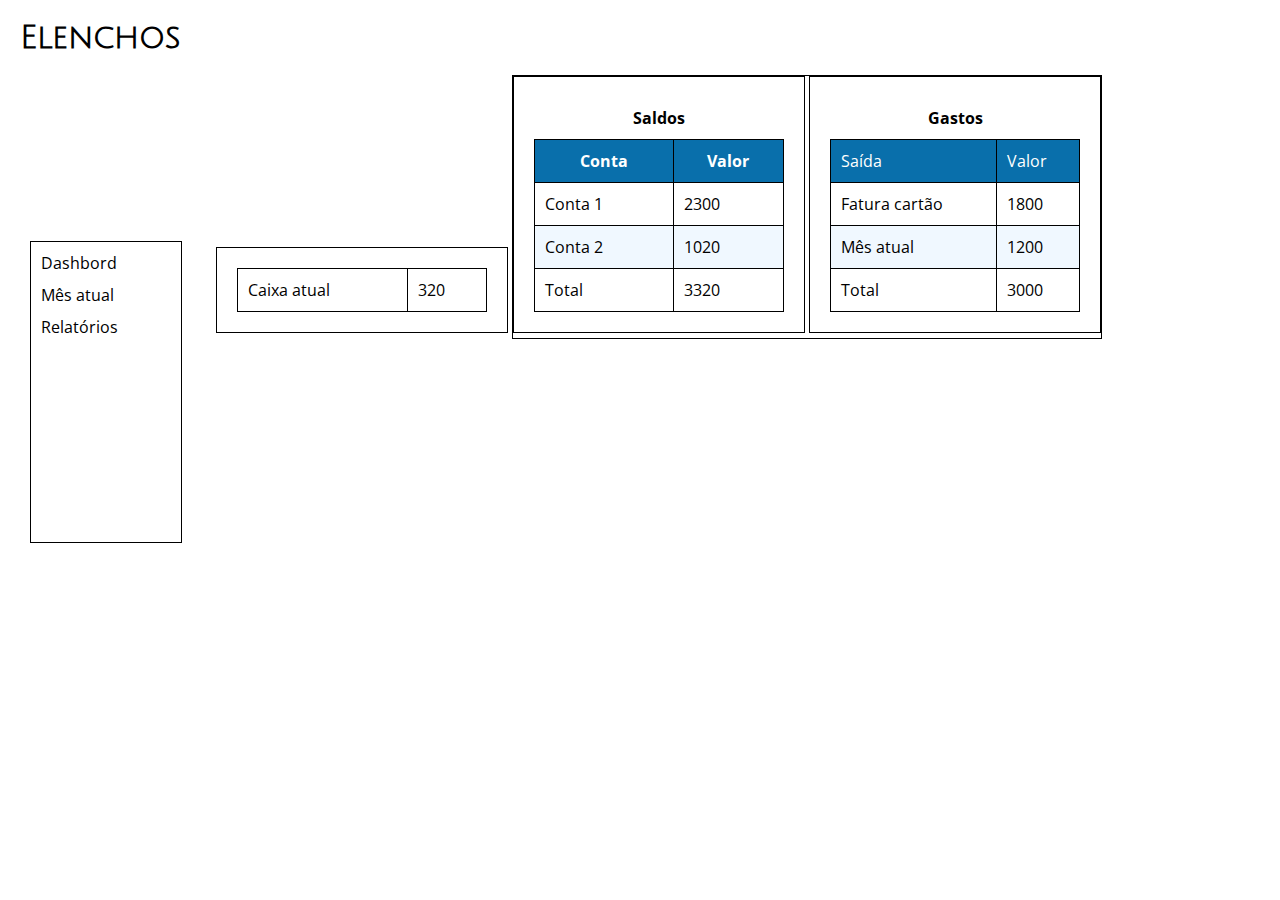
==== index.html @ d8aa7e9c "inicio" ====
<!DOCTYPE html>
<html lang="pt-br">

<head>
    <meta charset="UTF-8">
    <meta http-equiv="X-UA-Compatible" content="IE=edge">
    <meta name="viewport" content="width=device-width, initial-scale=1.0">
    <title>Elenchos - Dashbord</title>
    <link rel="stylesheet" href="style/style.css">
</head>

<body>
    <header>
        <h1>Elenchos</h1>
    </header>
    <div id="menu">
        <nav>
            <p>Dashbord</p>
            <p>Mês atual</p>
            <p>Relatórios</p>
        </nav>
    </div>
    <main>
        <div>
            <table>
                <tr>
                    <td>Caixa atual</td>
                    <td>320</td>
                </tr>
            </table>
        </div>
        <div id="entradas-saidas">
            <div id="saldos">
                <table>
                    <caption>Saldos</caption>
                    <thead>
                        <th>Conta</th>
                        <th>Valor</th>
                    </thead>
                    <tbody>
                        <tr>
                            <td>Conta 1</td>
                            <td>2300</td>
                        </tr>
                        <tr>
                            <td>Conta 2</td>
                            <td>1020</td>
                        </tr>
                    </tbody>
                    <tfoot>
                        <tr>
                            <td>Total</td>
                            <td>3320</td>
                        </tr>
                    </tfoot>
                </table>
            </div>
            <div id="gastos">
                <table>
                    <caption>Gastos</caption>
                    <thead>
                        <tr>
                            <td>Saída</td>
                            <td>Valor</td>
                        </tr>
                    </thead>
                    <tbody>
                        <tr>
                            <td>Fatura cartão</td>
                            <td>1800</td>
                        </tr>
                        <td>Mês atual</td>
                        <td>1200</td>
                    </tbody>
                    <tfoot>
                        <tr>
                            <td>Total</td>
                            <td>3000</td>
                        </tr>
                    </tfoot>
                </table>
            </div>
        </div>
    </main>
</body>

</html>
---- style/style.css ----
@charset "utf-8";

@import url('https://fonts.googleapis.com/css2?family=Julius+Sans+One&display=swap');
@import url('https://fonts.googleapis.com/css2?family=Open+Sans:ital,wght@0,300;0,400;0,500;0,600;0,700;0,800;1,300;1,400;1,500;1,600;1,700;1,800&display=swap');

:root {
    --cor1: #00C717;
    --cor2: #00C3BD;
    --cor3: #09AB61;
    --cor4: #096FAB;
    --cor5: #0A37CC;

    --fonte-logo: 'Julius Sans One', sans-serif;
    --fonte-padrao: 'Open Sans', sans-serif;
}

* {
    margin: 0px;
    padding: 0px;
}

header {
    margin: 20px;
}

main {
    display: inline-block;
}

div {
    border: 1px solid black;
    display: inline-block;
}

#menu {
    margin: 30px;
    width: 150px;
    height: 300px;
}

#caixa {
    width: 100px;
}

nav>p {
    margin: 10px;
}

body {
    font-family: var(--fonte-padrao)
}

h1 {
    font-family: var(--fonte-logo);
}

table {
    width: 250px;
    margin: 20px;
    border-collapse: collapse;
    position: relative;
}

caption {
    font-weight: bold;
    padding: 10px;
}


thead {
    background-color: var(--cor4);
    color: white;
}

td,
th {
    border: 1px solid black;
    padding: 10px;
}

tbody>tr:nth-child(even) {
    background-color: aliceblue;
}
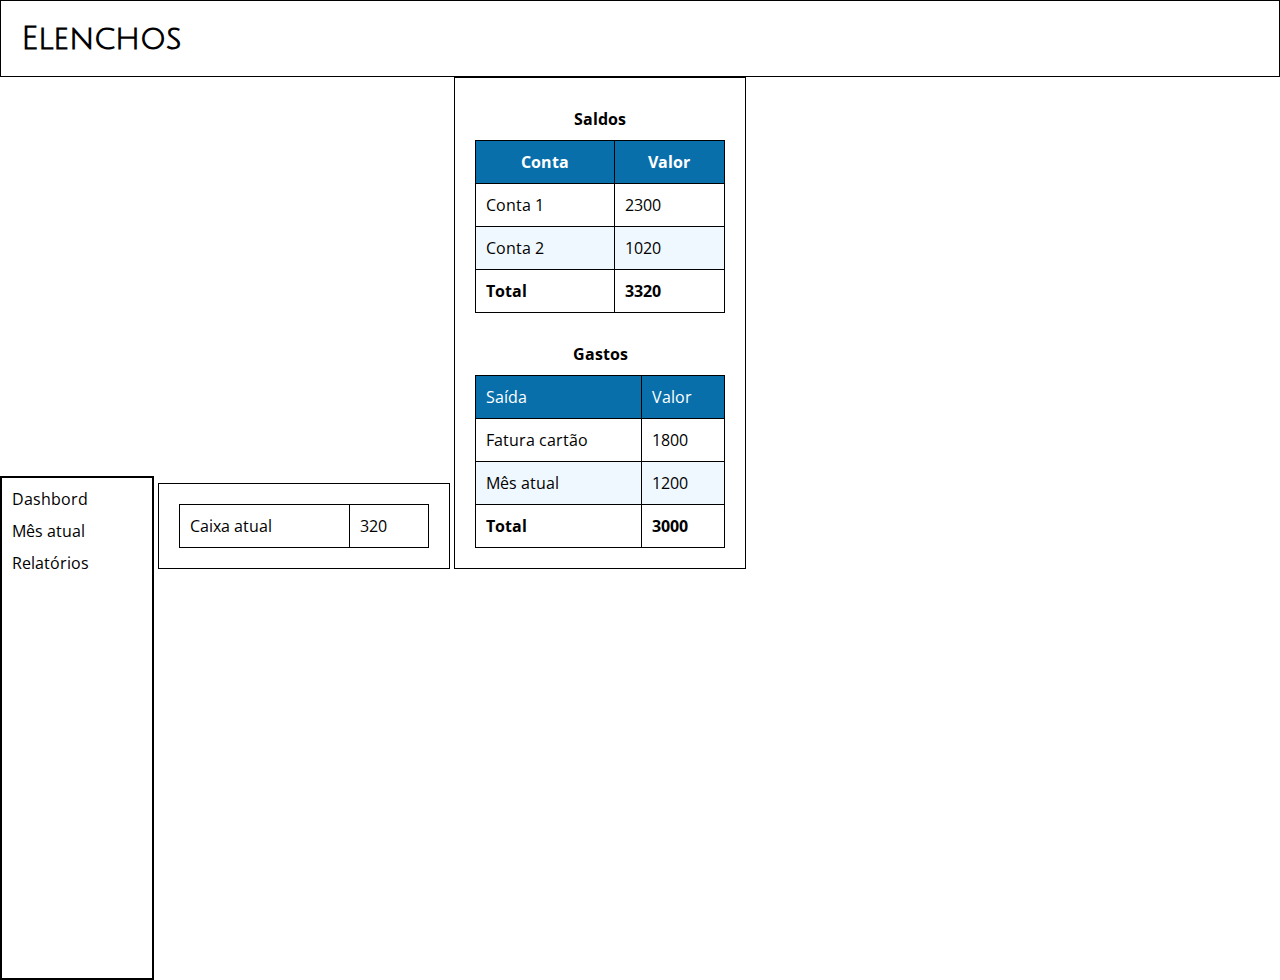
==== commit 871b496a: "dia1" ====
--- a/index.html
+++ b/index.html
@@ -14,15 +14,18 @@
         <h1>Elenchos</h1>
     </header>
     <div id="menu">
-        <nav>
-            <p>Dashbord</p>
-            <p>Mês atual</p>
-            <p>Relatórios</p>
-        </nav>
+        <aside>
+            <nav>
+                <p>Dashbord</p>
+                <p>Mês atual</p>
+                <p>Relatórios</p>
+            </nav>
+        </aside>
     </div>
+
     <main>
         <div>
-            <table>
+            <table id="caixa">
                 <tr>
                     <td>Caixa atual</td>
                     <td>320</td>
@@ -30,56 +33,52 @@
             </table>
         </div>
         <div id="entradas-saidas">
-            <div id="saldos">
-                <table>
-                    <caption>Saldos</caption>
-                    <thead>
-                        <th>Conta</th>
-                        <th>Valor</th>
-                    </thead>
-                    <tbody>
-                        <tr>
-                            <td>Conta 1</td>
-                            <td>2300</td>
-                        </tr>
-                        <tr>
-                            <td>Conta 2</td>
-                            <td>1020</td>
-                        </tr>
-                    </tbody>
-                    <tfoot>
-                        <tr>
-                            <td>Total</td>
-                            <td>3320</td>
-                        </tr>
-                    </tfoot>
-                </table>
-            </div>
-            <div id="gastos">
-                <table>
-                    <caption>Gastos</caption>
-                    <thead>
-                        <tr>
-                            <td>Saída</td>
-                            <td>Valor</td>
-                        </tr>
-                    </thead>
-                    <tbody>
-                        <tr>
-                            <td>Fatura cartão</td>
-                            <td>1800</td>
-                        </tr>
-                        <td>Mês atual</td>
-                        <td>1200</td>
-                    </tbody>
-                    <tfoot>
-                        <tr>
-                            <td>Total</td>
-                            <td>3000</td>
-                        </tr>
-                    </tfoot>
-                </table>
-            </div>
+            <table id="saldos">
+                <caption>Saldos</caption>
+                <thead>
+                    <th>Conta</th>
+                    <th>Valor</th>
+                </thead>
+                <tbody>
+                    <tr>
+                        <td>Conta 1</td>
+                        <td>2300</td>
+                    </tr>
+                    <tr>
+                        <td>Conta 2</td>
+                        <td>1020</td>
+                    </tr>
+                </tbody>
+                <tfoot>
+                    <tr>
+                        <td>Total</td>
+                        <td>3320</td>
+                    </tr>
+                </tfoot>
+            </table>
+            <table id="gastos">
+                <caption>Gastos</caption>
+                <thead>
+                    <tr>
+                        <td>Saída</td>
+                        <td>Valor</td>
+                    </tr>
+                </thead>
+                <tbody>
+                    <tr>
+                        <td>Fatura cartão</td>
+                        <td>1800</td>
+                    </tr>
+                    <td>Mês atual</td>
+                    <td>1200</td>
+                </tbody>
+                <tfoot>
+                    <tr>
+                        <td>Total</td>
+                        <td>3000</td>
+                    </tr>
+                </tfoot>
+            </table>
         </div>
     </main>
 </body>
--- a/style/style.css
+++ b/style/style.css
@@ -1,5 +1,4 @@
 @charset "utf-8";
-
 @import url('https://fonts.googleapis.com/css2?family=Julius+Sans+One&display=swap');
 @import url('https://fonts.googleapis.com/css2?family=Open+Sans:ital,wght@0,300;0,400;0,500;0,600;0,700;0,800;1,300;1,400;1,500;1,600;1,700;1,800&display=swap');
 
@@ -20,11 +19,20 @@
 }
 
 header {
-    margin: 20px;
+    padding: 20px;
+    border: 1px solid black;
 }
 
 main {
     display: inline-block;
+    width: 1000px;
+}
+
+aside {
+    display: inline-block;
+    width: 150px;
+    height: 500px;
+    border: 1px solid black;
 }
 
 div {
@@ -32,22 +40,8 @@
     display: inline-block;
 }
 
-#menu {
-    margin: 30px;
-    width: 150px;
-    height: 300px;
-}
-
-#caixa {
-    width: 100px;
-}
-
-nav>p {
-    margin: 10px;
-}
-
 body {
-    font-family: var(--fonte-padrao)
+    font-family: var(--fonte-padrao);
 }
 
 h1 {
@@ -58,7 +52,6 @@
     width: 250px;
     margin: 20px;
     border-collapse: collapse;
-    position: relative;
 }
 
 caption {
@@ -80,4 +73,12 @@
 
 tbody>tr:nth-child(even) {
     background-color: aliceblue;
+}
+
+tfoot {
+    font-weight: bold;
+}
+
+nav>p {
+    margin: 10px;
 }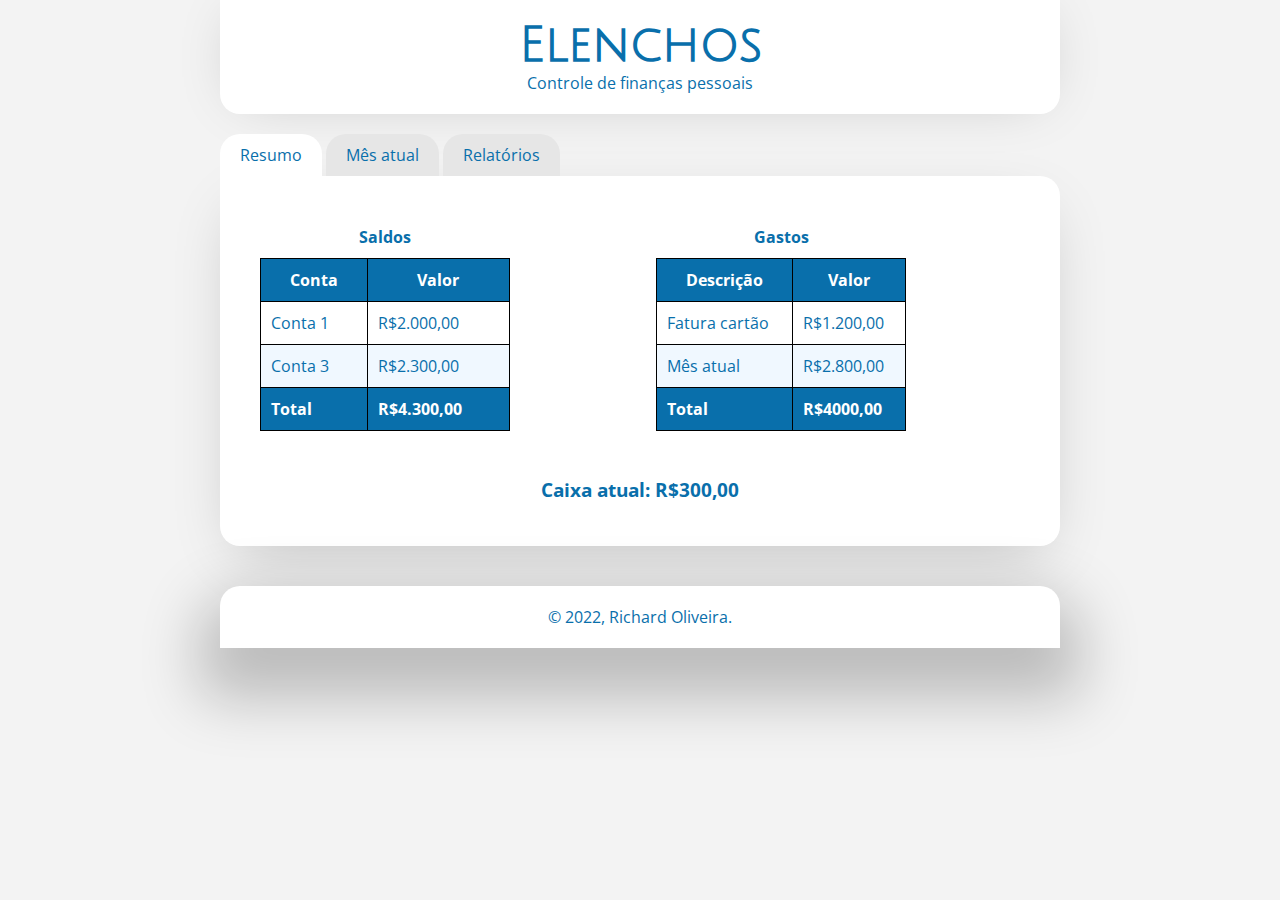
==== commit 6dea5b2e: "dia2" ====
--- a/index.html
+++ b/index.html
@@ -5,82 +5,80 @@
     <meta charset="UTF-8">
     <meta http-equiv="X-UA-Compatible" content="IE=edge">
     <meta name="viewport" content="width=device-width, initial-scale=1.0">
-    <title>Elenchos - Dashbord</title>
-    <link rel="stylesheet" href="style/style.css">
+    <title>Elenchos - Resumo</title>
+    <link rel="stylesheet" href="style/style-resumo.css">
 </head>
 
 <body>
     <header>
         <h1>Elenchos</h1>
+        <p>Controle de finanças pessoais</p>
     </header>
-    <div id="menu">
-        <aside>
-            <nav>
-                <p>Dashbord</p>
-                <p>Mês atual</p>
-                <p>Relatórios</p>
-            </nav>
-        </aside>
-    </div>
-
+    <nav>
+        <a href="index.html" class="menus" id="resumo">Resumo</a>
+        <a href="mes-atual.html" class="menus" id="mes-atual">Mês atual</a>
+        <a href="relatorios.html" class="menus" id="relatorios">Relatórios</a>
+    </nav>
     <main>
-        <div>
-            <table id="caixa">
-                <tr>
-                    <td>Caixa atual</td>
-                    <td>320</td>
-                </tr>
-            </table>
+        <div id="dashbords">
+            <div id="saldos">
+                <table>
+                    <caption>Saldos</caption>
+                    <thead>
+                        <th>Conta</th>
+                        <th>Valor</th>
+                    </thead>
+                    <tbody>
+                        <tr>
+                            <td>Conta 1</td>
+                            <td>R$2.000,00</td>
+                        </tr>
+                        <tr>
+                            <td>Conta 3</td>
+                            <td>R$2.300,00</td>
+                        </tr>
+                    </tbody>
+                    <tfoot>
+                        <tr>
+                            <td>Total</td>
+                            <td>R$4.300,00</td>
+                        </tr>
+                    </tfoot>
+                </table>
+            </div>
+            <div id="gastos">
+                <table>
+                    <caption>Gastos</caption>
+                    <thead>
+                        <th>Descrição</th>
+                        <th>Valor</th>
+                    </thead>
+                    <tbody>
+                        <tr>
+                            <td>Fatura cartão</td>
+                            <td>R$1.200,00</td>
+                        </tr>
+                        <tr>
+                            <td>Mês atual</td>
+                            <td>R$2.800,00</td>
+                        </tr>
+                    </tbody>
+                    <tfoot>
+                        <tr>
+                            <td>Total</td>
+                            <td>R$4000,00</td>
+                        </tr>
+                    </tfoot>
+                </table>
+            </div>
         </div>
-        <div id="entradas-saidas">
-            <table id="saldos">
-                <caption>Saldos</caption>
-                <thead>
-                    <th>Conta</th>
-                    <th>Valor</th>
-                </thead>
-                <tbody>
-                    <tr>
-                        <td>Conta 1</td>
-                        <td>2300</td>
-                    </tr>
-                    <tr>
-                        <td>Conta 2</td>
-                        <td>1020</td>
-                    </tr>
-                </tbody>
-                <tfoot>
-                    <tr>
-                        <td>Total</td>
-                        <td>3320</td>
-                    </tr>
-                </tfoot>
-            </table>
-            <table id="gastos">
-                <caption>Gastos</caption>
-                <thead>
-                    <tr>
-                        <td>Saída</td>
-                        <td>Valor</td>
-                    </tr>
-                </thead>
-                <tbody>
-                    <tr>
-                        <td>Fatura cartão</td>
-                        <td>1800</td>
-                    </tr>
-                    <td>Mês atual</td>
-                    <td>1200</td>
-                </tbody>
-                <tfoot>
-                    <tr>
-                        <td>Total</td>
-                        <td>3000</td>
-                    </tr>
-                </tfoot>
-            </table>
+        <div id="caixa">
+            <p>Caixa atual: R$300,00</p>
         </div>
     </main>
+    <footer>
+        <p>&copy; 2022, <a href="https://github.com/richard7dias" target="_blank">Richard Oliveira</a>.</p>
+    </footer>
 </body>
 
 </html>--- a/style/style-resumo.css
+++ b/style/style-resumo.css
@@ -0,0 +1,170 @@
+@charset "utf-8";
+@import url('https://fonts.googleapis.com/css2?family=Julius+Sans+One&display=swap');
+@import url('https://fonts.googleapis.com/css2?family=Open+Sans:ital,wght@0,300;0,400;0,500;0,600;0,700;0,800;1,300;1,400;1,500;1,600;1,700;1,800&display=swap');
+
+:root {
+    --cor1: #0A37CC;
+    --cor2: #096FAB;
+    --cor3: #09AB61;
+    --cor4: #00C3BD;
+    --cor5: #00C717;
+    --cor6: #f3f3f3;
+    --cor7: #e6e6e6;
+    --sombra: #0000003b;
+
+    --fonte-logo: 'Julius Sans One', sans-serif;
+    --fonte-padrao: 'Open Sans', sans-serif;
+}
+
+* {
+    margin: 0px;
+    padding: 0px;
+}
+
+header {
+    padding: 20px;
+    background-color: white;
+    border-radius: 0px 0px 20px 20px;
+    margin: auto;
+    max-width: 800px;
+    box-shadow: 0px 0px 60px -20px var(--sombra);
+}
+
+header>h1 {
+    font-family: var(--fonte-logo);
+    text-align: center;
+    font-size: 3em;
+}
+
+header>p {
+    text-align: center;
+}
+
+nav {
+    padding-right: 40px;
+    min-width: 280px;
+    max-width: 800px;
+    margin: auto;
+    margin-top: 30px;
+    border-radius: 20px 20px 0px 0px;
+}
+
+nav>a {
+    color: var(--cor2);
+}
+
+nav>a:hover {
+    background-color: white;
+    transition-duration: 0.2s;
+}
+
+nav>a:active {
+    background-color: var(--cor6);
+}
+
+#resumo {
+    background-color: white;
+}
+
+.menus {
+    background-color: var(--cor7);
+    border-radius: 20px 20px 0px 0px;
+    padding: 10px 20px 10px 20px;
+    text-decoration: none;
+}
+
+main {
+    padding: 20px;
+    min-width: 380px;
+    max-width: 800px;
+    margin: auto;
+    margin-top: 10px;
+    border-radius: 0px 20px 20px 20px;
+    box-shadow: 0px 20px 60px -20px var(--sombra);
+    background-color: white;
+}
+
+#caixa {
+    display: block;
+    width: 100%;
+    height: 50px;
+    padding-top: 20px;
+    text-align: center;
+    font-size: 1.2em;
+    font-weight: bold;
+}
+
+#dashbords {
+    width: 100%;
+}
+
+#saldos {
+    display: inline-block;
+    width: 49%;
+}
+
+#gastos {
+    display: inline-block;
+    width: 49%;
+}
+
+body {
+    font-family: var(--fonte-padrao);
+    background-color: var(--cor6);
+    color: var(--cor2);
+}
+
+table {
+    width: 250px;
+    margin: 20px;
+    border-collapse: collapse;
+}
+
+caption {
+    font-weight: bold;
+    padding: 10px;
+}
+
+
+thead {
+    background-color: var(--cor2);
+    color: white;
+}
+
+td,
+th {
+    border: 1px solid black;
+    padding: 10px;
+}
+
+tbody>tr:nth-child(even) {
+    background-color: aliceblue;
+}
+
+tfoot {
+    font-weight: bold;
+    color: white;
+    background-color: var(--cor2);
+}
+
+footer {
+    text-align: center;
+    max-width: 800px;
+    margin: auto;
+    margin-top: 40px;
+    margin-bottom: 0px;
+    background-color: white;
+    border-radius: 20px 20px 0px 0px;
+    padding: 20px;
+    box-shadow: 0px 30px 60px 20px var(--sombra);
+}
+
+footer a {
+    text-decoration: none;
+    color: var(--cor2);
+}
+
+footer a:hover {
+    color: var(--cor1);
+    text-decoration: underline;
+}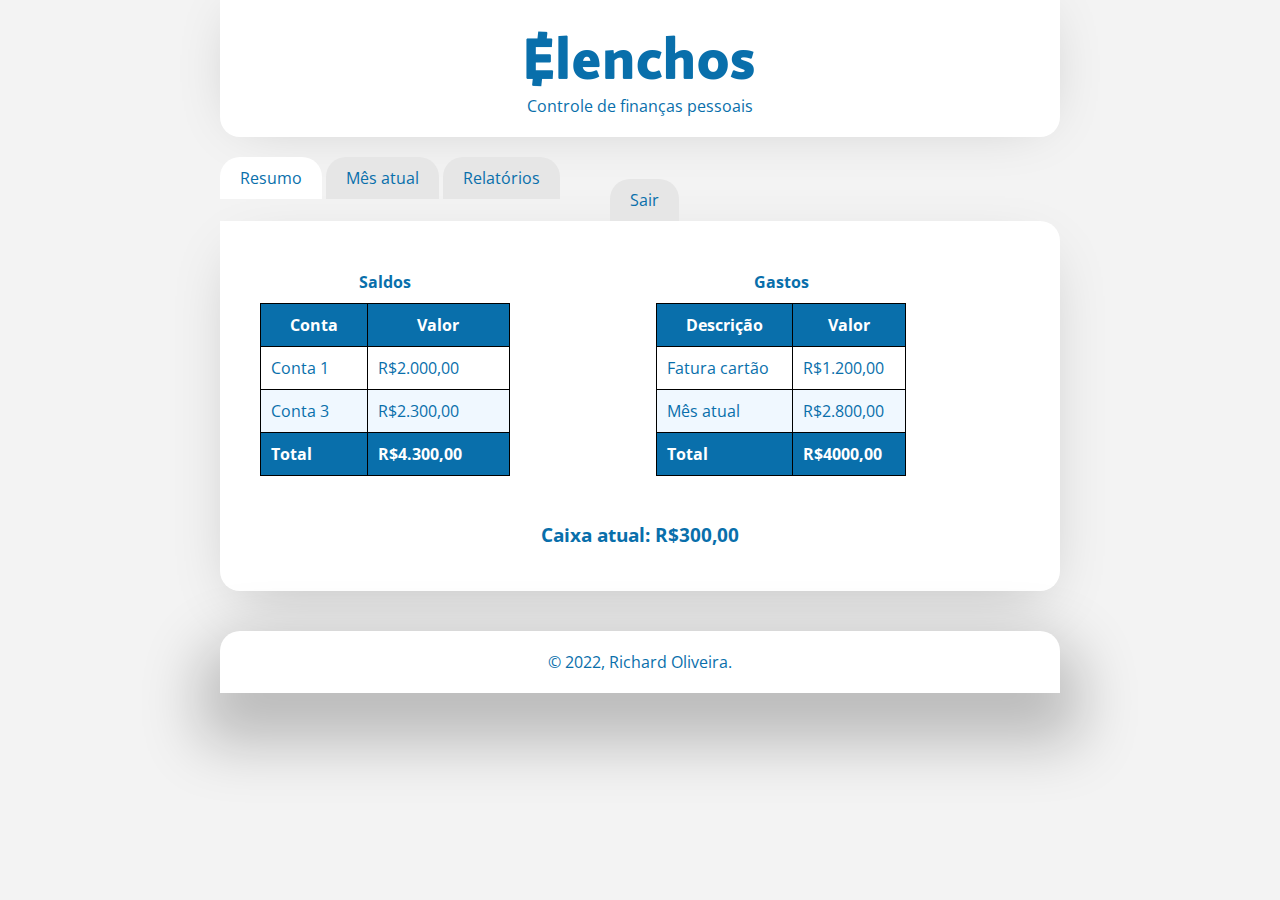
==== commit 85958c6a: "login" ====
--- a/index.html
+++ b/index.html
@@ -7,17 +7,19 @@
     <meta name="viewport" content="width=device-width, initial-scale=1.0">
     <title>Elenchos - Resumo</title>
     <link rel="stylesheet" href="style/style-resumo.css">
+    <link rel="shortcut icon" href="./imagens/favicon.ico" type="image/x-icon">
 </head>
 
 <body>
     <header>
-        <h1>Elenchos</h1>
+        <img src="imagens/elenchos-logotipo.png" alt="Elenchos" id="logotipo">
         <p>Controle de finanças pessoais</p>
     </header>
     <nav>
-        <a href="index.html" class="menus" id="resumo">Resumo</a>
-        <a href="mes-atual.html" class="menus" id="mes-atual">Mês atual</a>
-        <a href="relatorios.html" class="menus" id="relatorios">Relatórios</a>
+        <a href="index.html" class="menu" id="resumo">Resumo</a>
+        <a href="mes-atual.html" class="menu" id="mes-atual">Mês atual</a>
+        <a href="relatorios.html" class="menu" id="relatorios">Relatórios</a>
+        <a href="login.html" class="menu" id="sair">Sair</a>
     </nav>
     <main>
         <div id="dashbords">
--- a/style/style-resumo.css
+++ b/style/style-resumo.css
@@ -30,10 +30,10 @@
     box-shadow: 0px 0px 60px -20px var(--sombra);
 }
 
-header>h1 {
-    font-family: var(--fonte-logo);
-    text-align: center;
-    font-size: 3em;
+#logotipo {
+    max-width: 250px;
+    display: block;
+    margin: auto;
 }
 
 header>p {
@@ -66,11 +66,15 @@
     background-color: white;
 }
 
-.menus {
+.menu {
     background-color: var(--cor7);
     border-radius: 20px 20px 0px 0px;
     padding: 10px 20px 10px 20px;
     text-decoration: none;
+}
+
+#sair {
+    margin-left: 390px;
 }
 
 main {
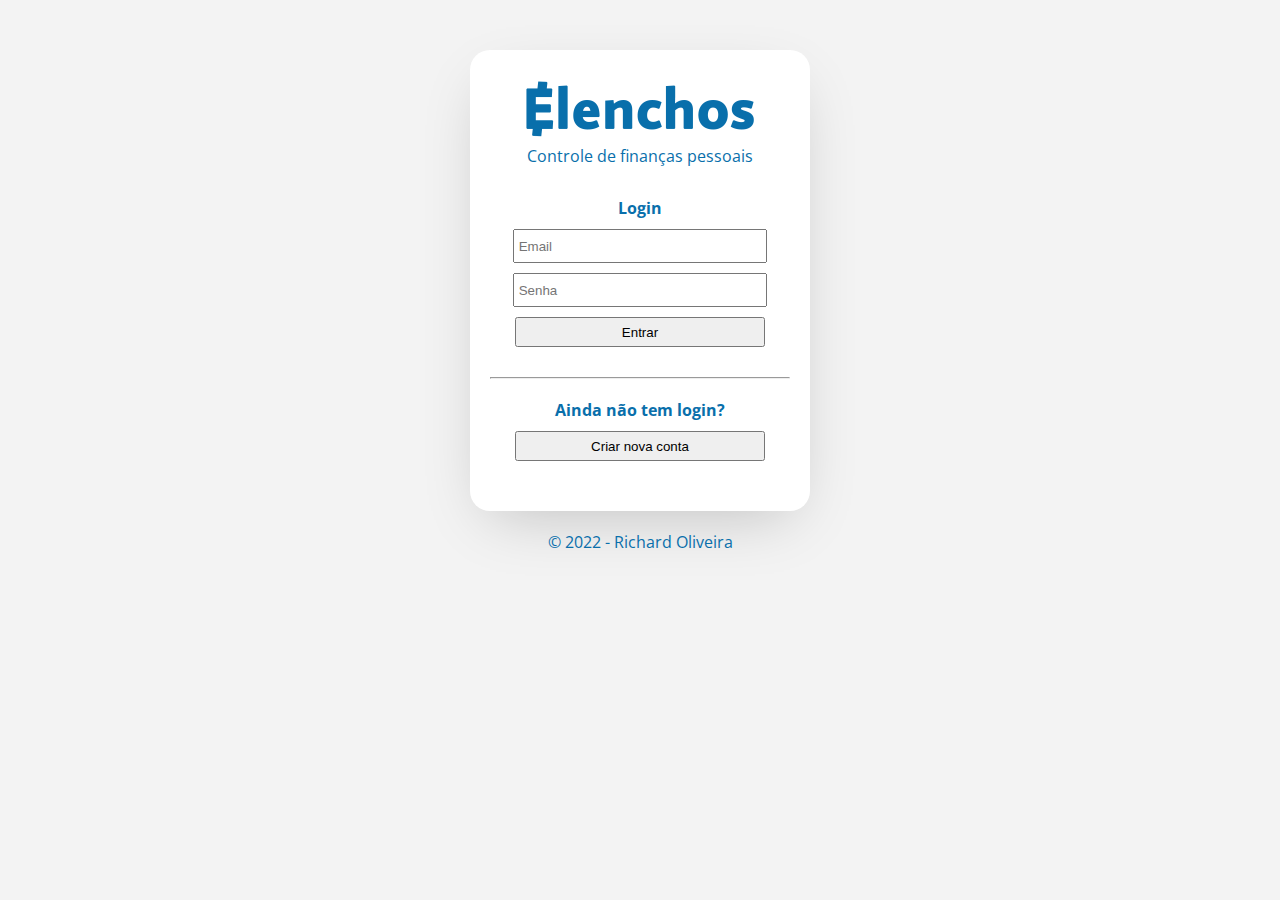
==== commit aa7e4c8c: "login" ====
--- a/index.html
+++ b/index.html
@@ -5,82 +5,33 @@
     <meta charset="UTF-8">
     <meta http-equiv="X-UA-Compatible" content="IE=edge">
     <meta name="viewport" content="width=device-width, initial-scale=1.0">
-    <title>Elenchos - Resumo</title>
-    <link rel="stylesheet" href="style/style-resumo.css">
+    <title>Elenchos - Login</title>
+    <link rel="stylesheet" href="style/style-login.css">
     <link rel="shortcut icon" href="./imagens/favicon.ico" type="image/x-icon">
 </head>
 
 <body>
-    <header>
-        <img src="imagens/elenchos-logotipo.png" alt="Elenchos" id="logotipo">
-        <p>Controle de finanças pessoais</p>
-    </header>
-    <nav>
-        <a href="index.html" class="menu" id="resumo">Resumo</a>
-        <a href="mes-atual.html" class="menu" id="mes-atual">Mês atual</a>
-        <a href="relatorios.html" class="menu" id="relatorios">Relatórios</a>
-        <a href="login.html" class="menu" id="sair">Sair</a>
-    </nav>
     <main>
-        <div id="dashbords">
-            <div id="saldos">
-                <table>
-                    <caption>Saldos</caption>
-                    <thead>
-                        <th>Conta</th>
-                        <th>Valor</th>
-                    </thead>
-                    <tbody>
-                        <tr>
-                            <td>Conta 1</td>
-                            <td>R$2.000,00</td>
-                        </tr>
-                        <tr>
-                            <td>Conta 3</td>
-                            <td>R$2.300,00</td>
-                        </tr>
-                    </tbody>
-                    <tfoot>
-                        <tr>
-                            <td>Total</td>
-                            <td>R$4.300,00</td>
-                        </tr>
-                    </tfoot>
-                </table>
-            </div>
-            <div id="gastos">
-                <table>
-                    <caption>Gastos</caption>
-                    <thead>
-                        <th>Descrição</th>
-                        <th>Valor</th>
-                    </thead>
-                    <tbody>
-                        <tr>
-                            <td>Fatura cartão</td>
-                            <td>R$1.200,00</td>
-                        </tr>
-                        <tr>
-                            <td>Mês atual</td>
-                            <td>R$2.800,00</td>
-                        </tr>
-                    </tbody>
-                    <tfoot>
-                        <tr>
-                            <td>Total</td>
-                            <td>R$4000,00</td>
-                        </tr>
-                    </tfoot>
-                </table>
-            </div>
-        </div>
-        <div id="caixa">
-            <p>Caixa atual: R$300,00</p>
-        </div>
+        <section>
+            <img src="imagens/elenchos-logotipo.png" alt="Elenchos" id="logotipo">
+            <p>Controle de finanças pessoais</p>
+        </section>
+        <form>
+            <p>Login</p>
+            <input type="text" placeholder=" Email" name="login" id="login">
+            <input type="password" placeholder=" Senha" id="senha">
+            <input type="submit" value="Entrar" onclick="logar(); return false">
+        </form>
+        <hr>
+        <section id="nova-conta">
+            <p>Ainda não tem login?</p>
+            <button>Criar nova conta</button>
+        </section>
     </main>
     <footer>
-        <p>&copy; 2022, <a href="https://github.com/richard7dias" target="_blank">Richard Oliveira</a>.</p>
+        <p>&copy; 2022 - <a href="https://github.com/richard7dias" target="_blank">Richard Oliveira</a></p>
     </footer>
+    <script src="script/script-login.js"></script>
 </body>
 
 </html>--- a/style/style-login.css
+++ b/style/style-login.css
@@ -0,0 +1,94 @@
+@charset "utf-8";
+@import url('https://fonts.googleapis.com/css2?family=Julius+Sans+One&display=swap');
+@import url('https://fonts.googleapis.com/css2?family=Open+Sans:ital,wght@0,300;0,400;0,500;0,600;0,700;0,800;1,300;1,400;1,500;1,600;1,700;1,800&display=swap');
+
+:root {
+    --cor1: #0A37CC;
+    --cor2: #096FAB;
+    --cor3: #09AB61;
+    --cor4: #00C3BD;
+    --cor5: #00C717;
+    --cor6: #f3f3f3;
+    --cor7: #e6e6e6;
+    --sombra: #0000003b;
+
+    --fonte-logo: 'Julius Sans One', sans-serif;
+    --fonte-padrao: 'Open Sans', sans-serif;
+}
+
+* {
+    margin: 0px;
+    padding: 0px;
+}
+
+#logotipo {
+    max-width: 250px;
+    display: block;
+    margin: auto;
+}
+
+main {
+    padding: 20px;
+    width: 300px;
+    margin-top: 50px !important;
+    margin: auto;
+    border-radius: 20px;
+    box-shadow: 0px 20px 60px -20px var(--sombra);
+    background-color: white;
+}
+
+section {
+    margin-bottom: 30px;
+    text-align: center;
+}
+
+form {
+    width: 300px;
+    margin: auto;
+    text-align: center;
+    margin-bottom: 30px;
+}
+
+form>p {
+    font-weight: bold;
+}
+
+input {
+    display: block;
+    margin: 10px auto;
+    width: 250px;
+    height: 30px;
+}
+
+body {
+    font-family: var(--fonte-padrao);
+    background-color: var(--cor6);
+    color: var(--cor2);
+}
+
+footer {
+    margin-top: 20px;
+    text-align: center;
+}
+
+footer a {
+    text-decoration: none;
+    color: var(--cor2);
+}
+
+footer a:hover {
+    color: var(--cor1);
+    text-decoration: underline;
+}
+
+button {
+    display: block;
+    margin: 10px auto;
+    width: 250px;
+    height: 30px;
+}
+
+#nova-conta>p {
+    font-weight: bold;
+    margin-top: 20px;
+}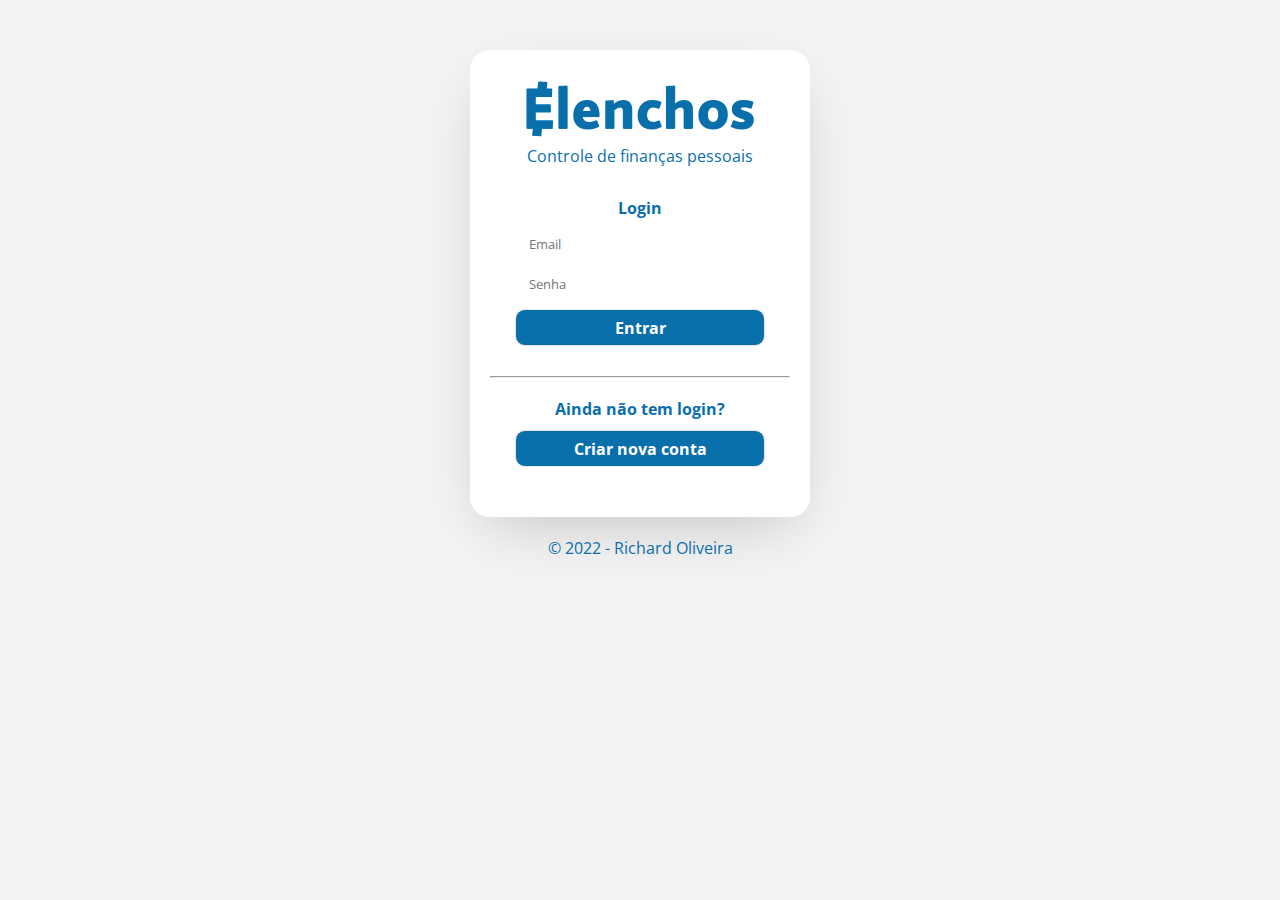
==== commit d116e19c: "new css" ====
--- a/index.html
+++ b/index.html
@@ -8,6 +8,7 @@
     <title>Elenchos - Login</title>
     <link rel="stylesheet" href="style/style-login.css">
     <link rel="shortcut icon" href="./imagens/favicon.ico" type="image/x-icon">
+    <script src="script/script-login.js" defer></script>
 </head>
 
 <body>
@@ -20,7 +21,7 @@
             <p>Login</p>
             <input type="text" placeholder=" Email" name="login" id="login">
             <input type="password" placeholder=" Senha" id="senha">
-            <input type="submit" value="Entrar" onclick="logar(); return false">
+            <button type="submit" onclick="logar(); return false">Entrar</button>
         </form>
         <hr>
         <section id="nova-conta">
@@ -31,7 +32,6 @@
     <footer>
         <p>&copy; 2022 - <a href="https://github.com/richard7dias" target="_blank">Richard Oliveira</a></p>
     </footer>
-    <script src="script/script-login.js"></script>
 </body>
 
 </html>--- a/style/style-login.css
+++ b/style/style-login.css
@@ -10,6 +10,7 @@
     --cor5: #00C717;
     --cor6: #f3f3f3;
     --cor7: #e6e6e6;
+    --cor8: #08527d;
     --sombra: #0000003b;
 
     --fonte-logo: 'Julius Sans One', sans-serif;
@@ -19,6 +20,12 @@
 * {
     margin: 0px;
     padding: 0px;
+    font-family: var(--fonte-padrao);
+}
+
+body {
+    background-color: var(--cor6);
+    color: var(--cor2);
 }
 
 #logotipo {
@@ -56,14 +63,11 @@
 input {
     display: block;
     margin: 10px auto;
-    width: 250px;
+    width: 237px;
     height: 30px;
-}
-
-body {
-    font-family: var(--fonte-padrao);
-    background-color: var(--cor6);
-    color: var(--cor2);
+    padding-left: 0.5rem;
+    border-radius: 10px;
+    border: none;
 }
 
 footer {
@@ -77,7 +81,6 @@
 }
 
 footer a:hover {
-    color: var(--cor1);
     text-decoration: underline;
 }
 
@@ -86,6 +89,29 @@
     margin: 10px auto;
     width: 250px;
     height: 30px;
+    padding: 1.1rem 0.6rem;
+    font-weight: bold;
+    background-color: var(--cor2);
+    color: white;
+    border: 1px solid var(--cor7);
+    border-radius: 10px;
+    font-size: 1rem;
+    cursor: pointer;
+    display: flex;
+    justify-content: center;
+    align-items: center;
+}
+
+button:hover {
+    background-color: var(--cor8);
+    transition: 0.2s;
+}
+
+button:active {
+    background-color: var(--cor8);
+    transition: 0.2s;
+    width: 240px;
+    font-size: 0.98rem;
 }
 
 #nova-conta>p {
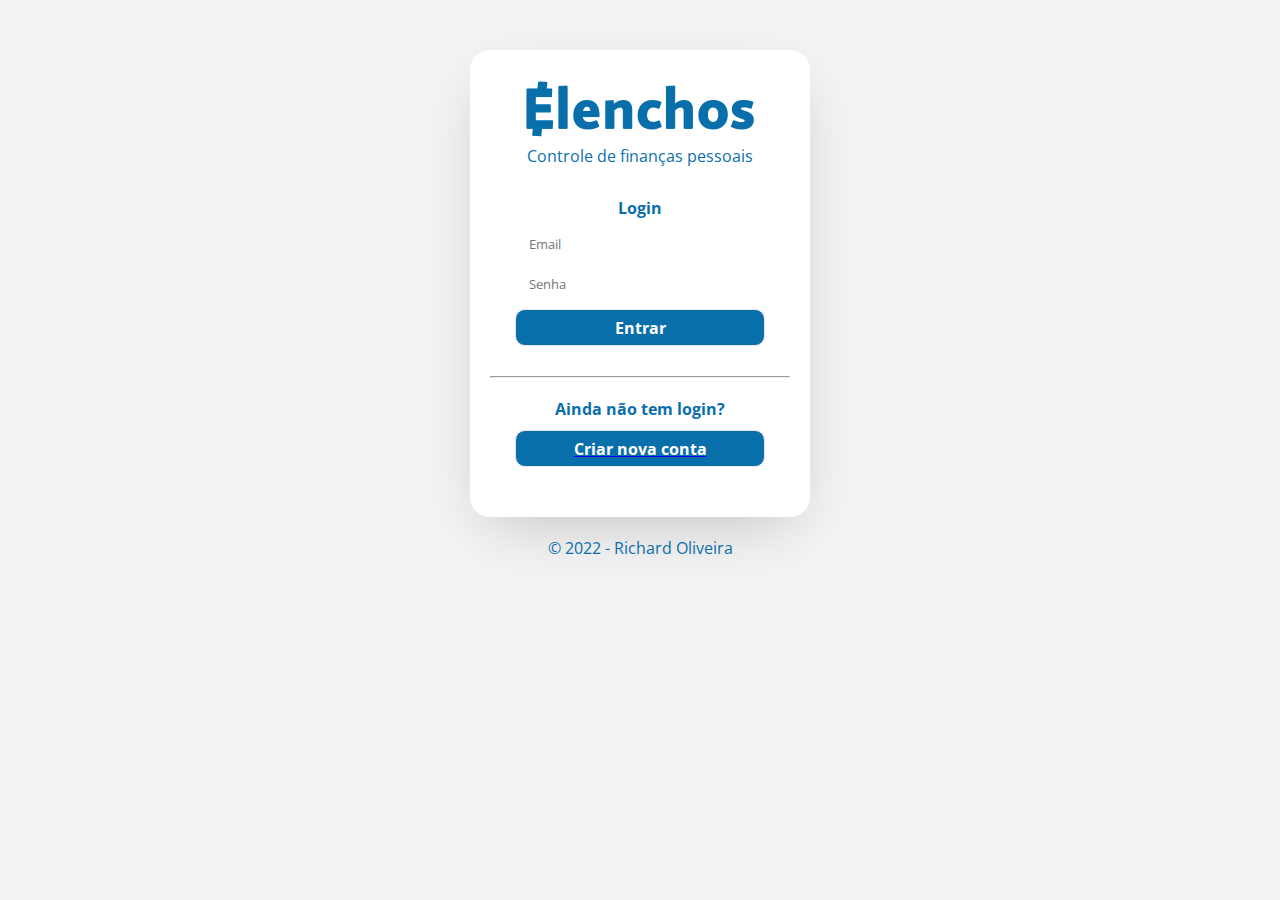
==== commit 0ca995bb: "conexao" ====
--- a/index.html
+++ b/index.html
@@ -19,14 +19,15 @@
         </section>
         <form>
             <p>Login</p>
-            <input type="text" placeholder=" Email" name="login" id="login">
+            <input type="text" placeholder=" Email" id="login">
             <input type="password" placeholder=" Senha" id="senha">
             <button type="submit" onclick="logar(); return false">Entrar</button>
+            <div id="res"></div>
         </form>
         <hr>
         <section id="nova-conta">
             <p>Ainda não tem login?</p>
-            <button>Criar nova conta</button>
+            <a href="nova-conta.php"><button>Criar nova conta</button></a>
         </section>
     </main>
     <footer>
